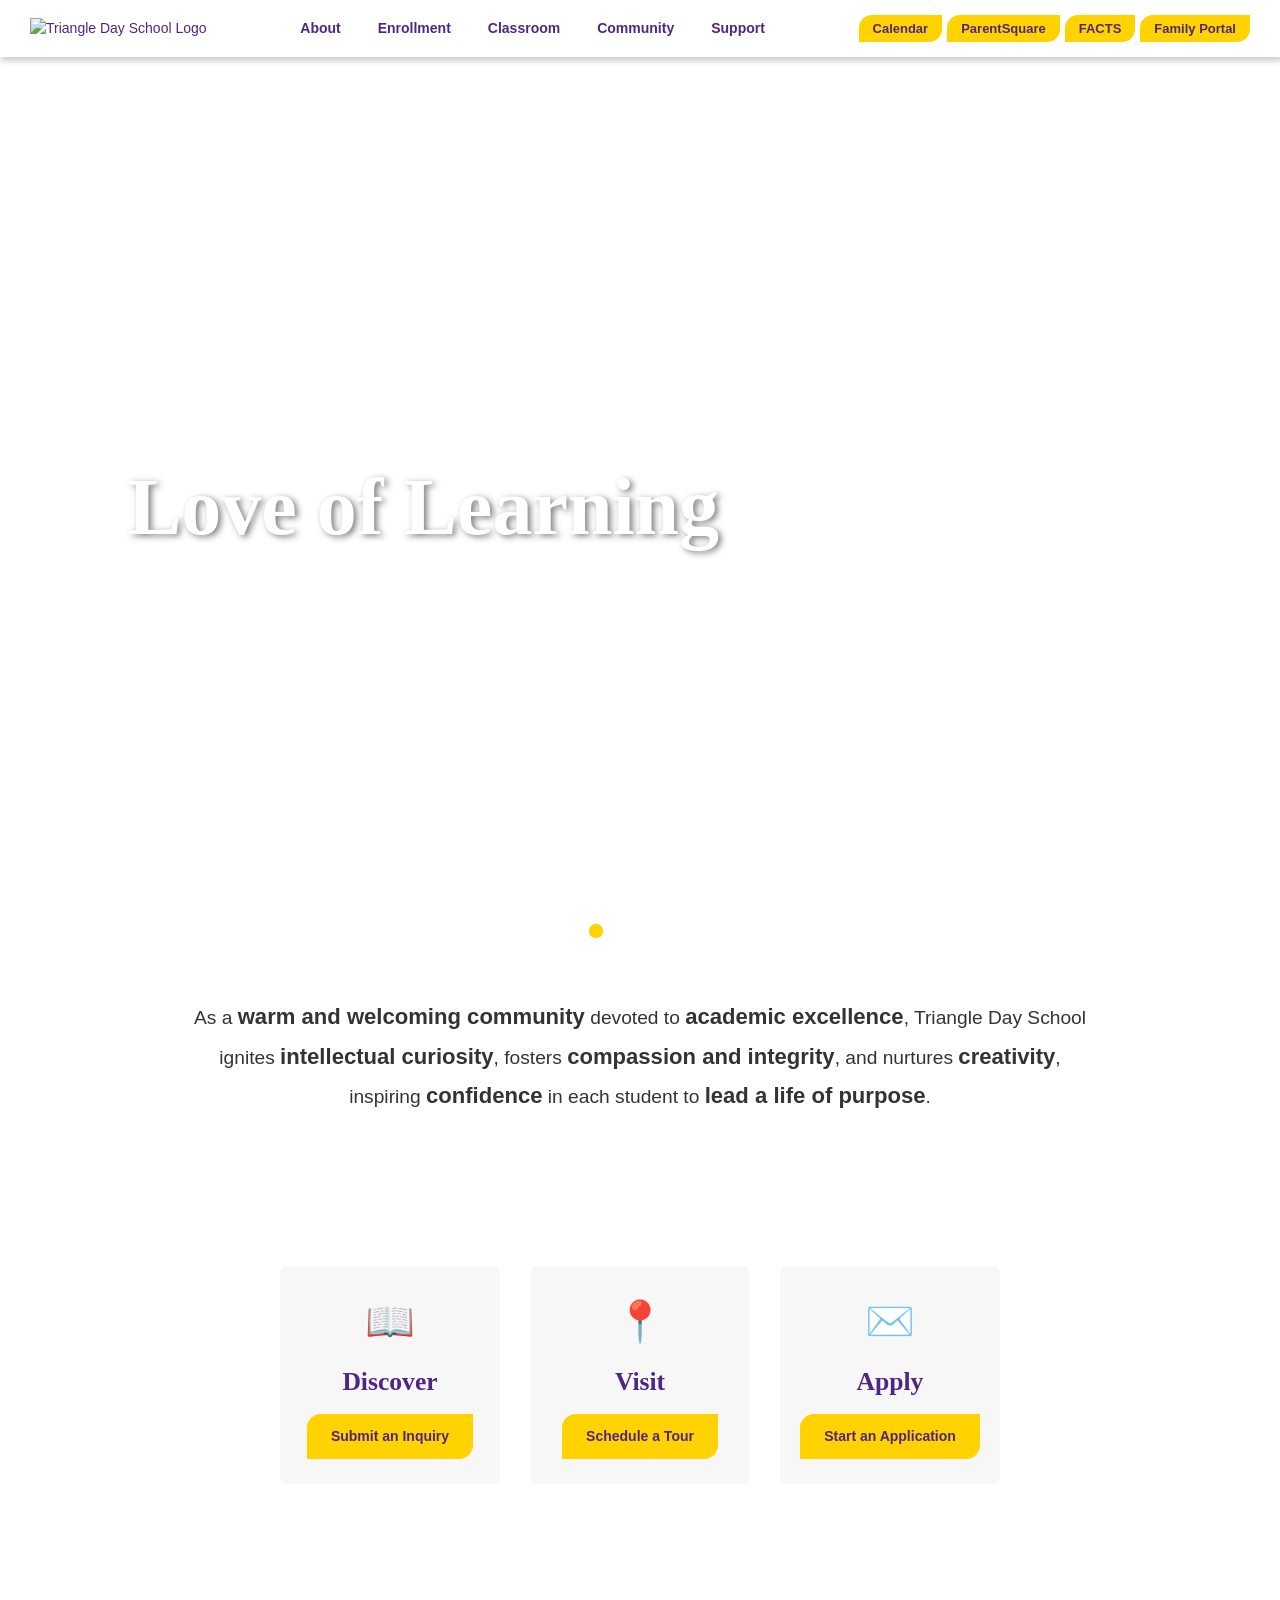
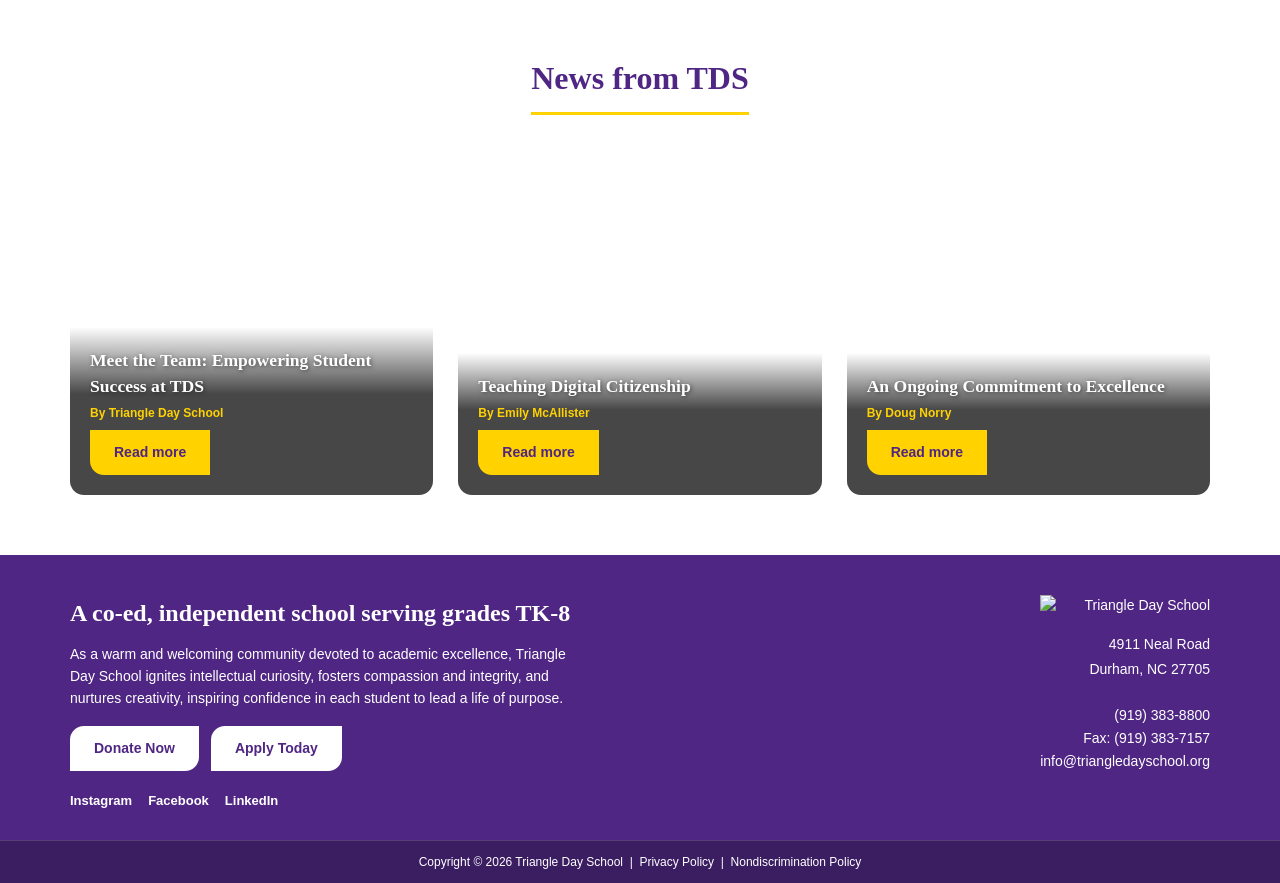
==== index.html @ 4ce9a3da "inital commit, refactored web-saved code into logical 3 file set" ====
<!DOCTYPE html>
<html lang="en-US">
<head>
  <meta charset="UTF-8" />
  <meta name="viewport" content="width=device-width, initial-scale=1" />
  <title>Exceptional Education in Durham, NC | Triangle Day School</title>
  <meta name="description" content="Nurturing curious minds at Triangle Day School in Durham, NC." />

  <!-- 3rd Party Styles (keep as-is) -->
  <link rel="stylesheet" href="https://triangledayschool.org/wp-content/themes/Avada/assets/css/style.min.css" />
  <link rel="stylesheet" href="https://assets.calendly.com/assets/external/widget.css" />
  <link rel="stylesheet" href="https://use.typekit.net/pop3awr.css" />

  <!-- Custom Styles -->
  <link rel="stylesheet" href="app.css" />
</head>
<body>

  <!-- ========== HEADER ========== -->
  <header id="tds-header-container" class="site-header">
    <div class="header-inner">

      <!-- Logo -->
      <div class="header-logo">
        <a href="/" aria-label="Triangle Day School Home">
          <img
            src="https://triangledayschool.org/wp-content/uploads/2023/09/TDS-Logo-LightBG-1.svg"
            alt="Triangle Day School Logo"
            class="logo-standard"
          />
        </a>
      </div>

      <!-- Desktop Navigation -->
      <nav class="main-nav" aria-label="Main Menu">
        <ul class="nav-list">
          <li class="nav-item has-dropdown">
            <a href="#">About</a>
            <ul class="dropdown">
              <li><a href="https://triangledayschool.org/about/">Welcome from the Head</a></li>
              <li><a href="https://triangledayschool.org/about/mission-and-history/">Mission &amp; History</a></li>
              <li><a href="https://triangledayschool.org/about/governance/">Governance</a></li>
              <li><a href="https://triangledayschool.org/about/diversity-equity-and-belonging/">Diversity, Equity &amp; Belonging</a></li>
              <li><a href="https://triangledayschool.org/about/tds-at-a-glance/">TDS at a Glance</a></li>
              <li><a href="https://triangledayschool.org/about/latest-news/">School News</a></li>
              <li><a href="https://triangledayschool.org/about/faculty-and-staff/">Faculty &amp; Staff</a></li>
              <li><a href="https://triangledayschool.org/about/employment/">Employment</a></li>
              <li><a href="https://triangledayschool.org/about/contact-us/">Contacts &amp; Hours</a></li>
              <li><a href="https://triangledayschool.org/about/calendar/">Calendar</a></li>
            </ul>
          </li>
          <li class="nav-item has-dropdown">
            <a href="#">Enrollment</a>
            <ul class="dropdown">
              <li><a href="https://triangledayschool.org/admissions/">Start Your Journey</a></li>
              <li><a href="https://triangledayschool.org/admissions/discover/">Discover TDS</a></li>
              <li><a href="https://triangledayschool.org/admissions/admissions-process/">Steps to Apply</a></li>
              <li><a href="https://triangledayschool.org/admissions/affording-tds/">Affording TDS</a></li>
              <li><a href="https://tds-nc.client.factsmgt.com/oa/index.cfm?memberid=15577" target="_blank" rel="noopener">Start an Application</a></li>
            </ul>
          </li>
          <li class="nav-item has-dropdown">
            <a href="#">Classroom</a>
            <ul class="dropdown">
              <li><a href="https://triangledayschool.org/academics/">Academics</a></li>
              <li><a href="https://triangledayschool.org/academics/lower-school/">Lower School</a></li>
              <li><a href="https://triangledayschool.org/academics/middle-school/">Middle School</a></li>
              <li><a href="https://triangledayschool.org/academics/technology/">Technology in the Classroom</a></li>
              <li><a href="https://triangledayschool.org/academics/differentiation/">Differentiation</a></li>
              <li><a href="https://triangledayschool.org/academics/counseling/">Social-Emotional Health</a></li>
              <li><a href="https://triangledayschool.org/academics/character-education/">Character Education</a></li>
              <li><a href="https://triangledayschool.org/community/community-service/">Service Learning</a></li>
            </ul>
          </li>
          <li class="nav-item has-dropdown">
            <a href="#">Community</a>
            <ul class="dropdown">
              <li><a href="https://triangledayschool.org/community/">The TDS Family</a></li>
              <li><a href="https://triangledayschool.org/community/after-school/">After-School &amp; Auxiliary Programs</a></li>
              <li><a href="https://triangledayschool.org/community/athletics/">Middle School Athletics</a></li>
              <li><a href="https://triangledayschool.org/community/student-leadership/">Student Leadership</a></li>
              <li><a href="https://triangledayschool.org/community/alumni/">Alumni</a></li>
              <li><a href="https://triangledayschool.org/community/summer/">Summer Programs</a></li>
            </ul>
          </li>
          <li class="nav-item has-dropdown">
            <a href="#">Support</a>
            <ul class="dropdown">
              <li><a href="https://triangledayschool.org/support/">Give Now</a></li>
              <li><a href="https://triangledayschool.org/support/annual-fund/">Annual Fund</a></li>
              <li><a href="https://triangledayschool.org/support/capital-campaign/">Excellence Moving Forward</a></li>
              <li><a href="https://triangledayschool.org/support/annual-auction/">TDS Auction</a></li>
            </ul>
          </li>
        </ul>
      </nav>

      <!-- Quicklinks Bar -->
      <nav class="quicklinks-nav" aria-label="Quicklinks">
        <ul class="quicklinks-list">
          <li><a href="https://triangledayschool.org/about/calendar/">Calendar</a></li>
          <li><a href="https://www.parentsquare.com/schools/14719/feeds" target="_blank" rel="noopener">ParentSquare</a></li>
          <li><a href="https://tds-nc.client.factsmgt.com/pwr/" target="_blank" rel="noopener">FACTS</a></li>
          <li><a href="https://triangledayschool.org/for-parents/">Family Portal</a></li>
        </ul>
      </nav>

      <!-- Mobile Menu Toggle -->
      <button class="mobile-menu-toggle" id="mobile-menu-toggle" aria-label="Open mobile menu" aria-expanded="false">
        <span class="hamburger-icon">&#9776;</span>
      </button>

    </div><!-- .header-inner -->

    <!-- Mobile Navigation Drawer -->
    <nav class="mobile-nav" id="mobile-nav" aria-label="Mobile Menu" hidden>
      <ul class="mobile-nav-list">
        <li><a href="https://triangledayschool.org/for-parents/">Family Portal</a></li>
        <li><a href="https://tds-nc.client.factsmgt.com/oa/index.cfm?memberid=15577" target="_blank" rel="noopener">Admissions Portal</a></li>
        <li class="mobile-has-dropdown">
          <button class="mobile-dropdown-toggle" aria-expanded="false">About</button>
          <ul class="mobile-dropdown" hidden>
            <li><a href="https://triangledayschool.org/about/">Welcome from the Head</a></li>
            <li><a href="https://triangledayschool.org/about/mission-and-history/">Mission &amp; History</a></li>
            <li><a href="https://triangledayschool.org/about/governance/">Governance</a></li>
            <li><a href="https://triangledayschool.org/about/faculty-and-staff/">Faculty &amp; Staff</a></li>
            <li><a href="https://triangledayschool.org/about/employment/">Employment</a></li>
            <li><a href="https://triangledayschool.org/about/contact-us/">Contacts &amp; Hours</a></li>
          </ul>
        </li>
        <li class="mobile-has-dropdown">
          <button class="mobile-dropdown-toggle" aria-expanded="false">Enrollment</button>
          <ul class="mobile-dropdown" hidden>
            <li><a href="https://triangledayschool.org/admissions/">Start Your Journey</a></li>
            <li><a href="https://triangledayschool.org/admissions/admissions-process/">Steps to Apply</a></li>
            <li><a href="https://triangledayschool.org/admissions/affording-tds/">Affording TDS</a></li>
          </ul>
        </li>
        <li class="mobile-has-dropdown">
          <button class="mobile-dropdown-toggle" aria-expanded="false">Classroom</button>
          <ul class="mobile-dropdown" hidden>
            <li><a href="https://triangledayschool.org/academics/">Academics</a></li>
            <li><a href="https://triangledayschool.org/academics/lower-school/">Lower School</a></li>
            <li><a href="https://triangledayschool.org/academics/middle-school/">Middle School</a></li>
          </ul>
        </li>
        <li class="mobile-has-dropdown">
          <button class="mobile-dropdown-toggle" aria-expanded="false">Community</button>
          <ul class="mobile-dropdown" hidden>
            <li><a href="https://triangledayschool.org/community/">The TDS Family</a></li>
            <li><a href="https://triangledayschool.org/community/athletics/">Athletics</a></li>
            <li><a href="https://triangledayschool.org/community/alumni/">Alumni</a></li>
          </ul>
        </li>
        <li class="mobile-has-dropdown">
          <button class="mobile-dropdown-toggle" aria-expanded="false">Support</button>
          <ul class="mobile-dropdown" hidden>
            <li><a href="https://triangledayschool.org/support/">Give Now</a></li>
            <li><a href="https://triangledayschool.org/support/annual-fund/">Annual Fund</a></li>
          </ul>
        </li>
      </ul>
    </nav>

  </header>

  <!-- ========== HERO SLIDER ========== -->
  <section class="hero-section" aria-label="Hero Slideshow">
    <div class="hero-slider" id="hero-slider">

      <div class="hero-slide active" data-bg="https://triangledayschool.org/wp-content/uploads/2023/10/Love-of-Learning-05.jpg">
        <div class="hero-slide-content">
          <h1 class="hero-heading">Love of Learning</h1>
        </div>
      </div>

      <div class="hero-slide" data-bg="https://triangledayschool.org/wp-content/uploads/2023/10/Confidence-to-Explore-02.jpg">
        <div class="hero-slide-content align-right">
          <h1 class="hero-heading">Confidence to Explore</h1>
        </div>
      </div>

      <div class="hero-slide" data-bg="https://triangledayschool.org/wp-content/uploads/2023/10/Outstanding-Faculty-01.jpg">
        <div class="hero-slide-content">
          <h1 class="hero-heading">Outstanding Faculty</h1>
        </div>
      </div>

      <div class="hero-slide" data-bg="https://triangledayschool.org/wp-content/uploads/2023/10/Welcoming-Community-01.jpg">
        <div class="hero-slide-content">
          <h1 class="hero-heading">Welcoming Community</h1>
        </div>
      </div>

      <div class="hero-slide" data-bg="https://triangledayschool.org/wp-content/uploads/2023/10/Be-Who-You-Are-04.jpg">
        <div class="hero-slide-content align-center">
          <h1 class="hero-heading">Be Who You Are</h1>
        </div>
      </div>

    </div><!-- .hero-slider -->

    <!-- Slider Dots -->
    <div class="hero-dots" role="tablist" aria-label="Slide navigation">
      <button class="hero-dot active" role="tab" aria-selected="true" aria-label="Slide 1"></button>
      <button class="hero-dot" role="tab" aria-selected="false" aria-label="Slide 2"></button>
      <button class="hero-dot" role="tab" aria-selected="false" aria-label="Slide 3"></button>
      <button class="hero-dot" role="tab" aria-selected="false" aria-label="Slide 4"></button>
      <button class="hero-dot" role="tab" aria-selected="false" aria-label="Slide 5"></button>
    </div>

  </section>

  <!-- ========== MISSION STATEMENT ========== -->
  <section class="mission-section">
    <div class="container">
      <p class="mission-text">
        As a <strong>warm and welcoming community</strong> devoted to
        <strong>academic excellence</strong>, Triangle Day School ignites
        <strong>intellectual curiosity</strong>, fosters
        <strong>compassion and integrity</strong>, and nurtures
        <strong>creativity</strong>, inspiring <strong>confidence</strong>
        in each student to <strong>lead a life of purpose</strong>.
      </p>
    </div>
  </section>

  <!-- ========== CTA SECTION (Discover / Visit / Apply) ========== -->
  <section class="cta-section" aria-label="Admissions calls to action">

    <!-- Parallax background layer -->
    <div class="cta-parallax-bg" aria-hidden="true"></div>

    <!-- Top triangle separator -->
    <div class="cta-triangle cta-triangle-top" aria-hidden="true">
      <svg xmlns="http://www.w3.org/2000/svg" viewBox="0 0 100 100" preserveAspectRatio="none" fill="#ffffff">
        <path d="M-1 -1 L50 99 L101 -1 Z"></path>
      </svg>
    </div>

    <!-- Cards -->
    <div class="container cta-grid">

      <div class="cta-card">
        <span class="cta-icon" aria-hidden="true">📖</span>
        <h2 class="cta-title">Discover</h2>
        <a class="btn btn-primary" href="https://tds-nc.client.renweb.com/oa/inquiry.cfm?memberid=15577"
           target="_blank" rel="noopener">Submit an Inquiry</a>
      </div>

      <div class="cta-card">
        <span class="cta-icon" aria-hidden="true">📍</span>
        <h2 class="cta-title">Visit</h2>
        <a class="btn btn-primary" href="https://calendly.com/triangledayschool"
           target="_blank" rel="noopener">Schedule a Tour</a>
      </div>

      <div class="cta-card">
        <span class="cta-icon" aria-hidden="true">✉️</span>
        <h2 class="cta-title">Apply</h2>
        <a class="btn btn-primary" href="https://tds-nc.client.renweb.com/oa/index.cfm?memberid=15577"
           target="_blank" rel="noopener">Start an Application</a>
      </div>

    </div>

    <!-- Bottom triangle separator -->
    <div class="cta-triangle cta-triangle-bottom" aria-hidden="true">
      <svg xmlns="http://www.w3.org/2000/svg" viewBox="0 0 100 100" preserveAspectRatio="none" fill="#ffffff">
        <path d="M0 100 L50 2 L100 100 Z"></path>
      </svg>
    </div>

  </section>

  <!-- ========== NEWS SECTION ========== -->
  <section class="news-section">
    <div class="container">
      <h2 class="section-title">News from TDS</h2>

      <div class="news-grid">

        <article class="news-card">
          <div
            class="news-card-bg"
            style="background-image: url('https://triangledayschool.org/wp-content/uploads/2024/02/TDS_2022_0532-1.jpg')"
            aria-hidden="true"
          ></div>
          <div class="news-card-body">
            <h3 class="news-card-title">
              <a href="https://triangledayschool.org/2024/02/meet-the-team-empowering-student-success-at-tds/">
                Meet the Team: Empowering Student Success at TDS
              </a>
            </h3>
            <p class="news-card-byline">By Triangle Day School</p>
            <p class="news-card-excerpt">
              Get to know the dedicated members of the TDS Student Success Team, who provide
              personalized support to help students thrive academically and personally.
            </p>
            <a class="btn btn-secondary" href="https://triangledayschool.org/2024/02/meet-the-team-empowering-student-success-at-tds/">
              Read more
            </a>
          </div>
        </article>

        <article class="news-card">
          <div
            class="news-card-bg"
            style="background-image: url('https://triangledayschool.org/wp-content/uploads/2023/11/navigating-digital-communication.jpg')"
            aria-hidden="true"
          ></div>
          <div class="news-card-body">
            <h3 class="news-card-title">
              <a href="https://triangledayschool.org/2023/11/teaching-digital-citizenship/">
                Teaching Digital Citizenship
              </a>
            </h3>
            <p class="news-card-byline">By Emily McAllister</p>
            <p class="news-card-excerpt">
              Explore strategies for helping middle schoolers navigate the challenges of digital
              communication, social media, and conflict resolution.
            </p>
            <a class="btn btn-secondary" href="https://triangledayschool.org/2023/11/teaching-digital-citizenship/">
              Read more
            </a>
          </div>
        </article>

        <article class="news-card">
          <div
            class="news-card-bg"
            style="background-image: url('https://triangledayschool.org/wp-content/uploads/2023/11/TDS_2022_0748-16x9-1.jpg')"
            aria-hidden="true"
          ></div>
          <div class="news-card-body">
            <h3 class="news-card-title">
              <a href="https://triangledayschool.org/2023/11/an-ongoing-commitment-to-excellence/">
                An Ongoing Commitment to Excellence
              </a>
            </h3>
            <p class="news-card-byline">By Doug Norry</p>
            <p class="news-card-excerpt">
              Explore how TDS continually enhances its educational excellence through a
              comprehensive five-year process.
            </p>
            <a class="btn btn-secondary" href="https://triangledayschool.org/2023/11/an-ongoing-commitment-to-excellence/">
              Read more
            </a>
          </div>
        </article>

      </div><!-- .news-grid -->
    </div>
  </section>

  <!-- ========== FOOTER ========== -->
  <footer class="site-footer" id="tds-footer">
    <div class="container footer-inner">

      <div class="footer-main">
        <h2 class="footer-tagline">A co-ed, independent school serving grades TK-8</h2>
        <p class="footer-description">
          As a warm and welcoming community devoted to academic excellence, Triangle Day School
          ignites intellectual curiosity, fosters compassion and integrity, and nurtures
          creativity, inspiring confidence in each student to lead a life of purpose.
        </p>
        <div class="footer-cta-buttons">
          <a class="btn btn-white" href="https://triangledayschool.kindful.com/" target="_blank" rel="noopener">Donate Now</a>
          <a class="btn btn-white" href="https://tds-nc.client.renweb.com/oa/?memberid=15577" target="_blank" rel="noopener">Apply Today</a>
        </div>
        <div class="footer-social">
          <a href="https://www.instagram.com/triangledayschool/" target="_blank" rel="noopener" aria-label="Instagram">Instagram</a>
          <a href="https://www.facebook.com/triangledayschool/" target="_blank" rel="noopener" aria-label="Facebook">Facebook</a>
          <a href="https://www.linkedin.com/school/triangledayschool/" target="_blank" rel="noopener" aria-label="LinkedIn">LinkedIn</a>
        </div>
      </div>

      <div class="footer-contact">
        <img
          src="https://triangledayschool.org/wp-content/uploads/2023/09/TDS-Logo-DarkBG.svg"
          alt="Triangle Day School"
          class="footer-logo"
        />
        <address>
          <a href="https://goo.gl/maps/Geh7jmyxov21vsZs5" target="_blank" rel="noopener">
            4911 Neal Road<br />Durham, NC 27705
          </a><br /><br />
          <a href="tel:+19193838800">(919) 383-8800</a><br />
          Fax: (919) 383-7157<br />
          <a href="mailto:info@triangledayschool.org">info@triangledayschool.org</a>
        </address>
      </div>

    </div><!-- .footer-inner -->

    <div class="footer-bottom">
      <div class="container">
        <p>
          Copyright &copy; 2026 Triangle Day School &nbsp;|&nbsp;
          <a href="https://triangledayschool.org/privacy/">Privacy Policy</a> &nbsp;|&nbsp;
          <a href="https://triangledayschool.org/nondiscrimination-policy/">Nondiscrimination Policy</a>
        </p>
      </div>
    </div>

  </footer>

  <!-- ========== SCRIPTS ========== -->
  <script src="https://assets.calendly.com/assets/external/widget.js" async></script>
  <script src="https://kit.fontawesome.com/56dbcd4996.js" crossorigin="anonymous" async></script>
  <script src="app.js"></script>

</body>
</html>
---- app.css ----
/* =============================================
   CSS VARIABLES — TDS Brand Colors & Fonts
   ============================================= */
:root {
  --color-purple:    #4f2683;
  --color-yellow:    #ffd200;
  --color-amber:     #e9a825;
  --color-white:     #ffffff;
  --color-light-bg:  #f6f6f6;
  --color-dark-text: #333333;

  --font-heading: 'Roboto Slab', Georgia, serif;
  --font-body:    'Open Sans', Arial, sans-serif;

  --max-width: 1200px;
  --transition: 0.3s ease;
}

/* =============================================
   RESET / BASE
   ============================================= */
*, *::before, *::after {
  box-sizing: border-box;
  margin: 0;
  padding: 0;
}

html { scroll-behavior: smooth; }

body {
  font-family: var(--font-body);
  font-size: 14px;
  line-height: 1.5;
  color: var(--color-dark-text);
  background-color: var(--color-white);
}

a {
  color: var(--color-purple);
  text-decoration: none;
  transition: color var(--transition);
}
a:hover { color: var(--color-yellow); }

img { max-width: 100%; height: auto; display: block; }

address { font-style: normal; }

/* =============================================
   UTILITY
   ============================================= */
.container {
  max-width: var(--max-width);
  margin: 0 auto;
  padding: 0 30px;
}

/* =============================================
   BUTTONS
   ============================================= */
.btn {
  display: inline-block;
  padding: 10px 22px;
  border-radius: 1em 0 1em 0;
  font-family: var(--font-body);
  font-weight: 600;
  font-size: 14px;
  cursor: pointer;
  transition: background-color var(--transition), color var(--transition);
  text-align: center;
}

.btn-primary {
  background-color: var(--color-yellow);
  color: var(--color-purple);
  border: 2px solid var(--color-yellow);
}
.btn-primary:hover {
  background-color: var(--color-purple);
  color: var(--color-white);
  border-color: var(--color-purple);
}

.btn-secondary {
  background-color: var(--color-yellow);
  color: var(--color-purple);
  border: 2px solid var(--color-yellow);
  border-radius: 0 0 0 1em;
}
.btn-secondary:hover {
  background-color: var(--color-purple);
  color: var(--color-white);
  border-color: var(--color-purple);
}

.btn-white {
  background-color: var(--color-white);
  color: var(--color-purple);
  border: 2px solid var(--color-white);
}
.btn-white:hover {
  background-color: var(--color-yellow);
  color: var(--color-purple);
  border-color: var(--color-yellow);
}

/* =============================================
   HEADER
   ============================================= */
.site-header {
  position: sticky;
  top: 0;
  z-index: 5000;
  background-color: var(--color-white);
  box-shadow: 2px 3px 6px 1px rgba(0, 0, 0, 0.2);
}

.header-inner {
  display: flex;
  align-items: center;
  justify-content: space-between;
  padding: 10px 30px;
  gap: 20px;
  flex-wrap: wrap;
}

/* Logo */
.header-logo a { display: inline-block; }
.header-logo img { max-width: 200px; }

/* Desktop Nav */
.main-nav { display: flex; }
.nav-list {
  display: flex;
  gap: 5px;
  list-style: none;
}

.nav-item > a {
  display: block;
  padding: 8px 16px;
  font-weight: 600;
  color: var(--color-purple);
  border-radius: 1em 0 1em 0;
  transition: background-color var(--transition), color var(--transition);
}
.nav-item > a:hover,
.nav-item:focus-within > a {
  background-color: var(--color-purple);
  color: var(--color-yellow);
}

/* Dropdown */
.nav-item { position: relative; }

.dropdown {
  display: none;
  position: absolute;
  top: 100%;
  left: 0;
  min-width: 220px;
  background-color: var(--color-purple);
  border-radius: 0 1em 1em 1em;
  box-shadow: 2px 3px 6px rgba(0,0,0,0.25);
  list-style: none;
  z-index: 100;
}

.nav-item:hover .dropdown,
.nav-item:focus-within .dropdown {
  display: block;
}

.dropdown li a {
  display: block;
  padding: 8px 18px;
  color: var(--color-white);
  font-size: 13px;
  transition: background-color var(--transition);
}
.dropdown li a:hover {
  background-color: rgba(0, 0, 0, 0.25);
  color: var(--color-yellow);
}
.dropdown li:last-child a {
  border-radius: 0 0 1em 1em;
}

/* Quicklinks */
.quicklinks-nav { display: flex; align-items: center; }
.quicklinks-list {
  display: flex;
  gap: 5px;
  list-style: none;
}
.quicklinks-list a {
  padding: 6px 14px;
  background-color: var(--color-yellow);
  color: var(--color-purple);
  font-weight: 600;
  font-size: 13px;
  border-radius: 1em 0 1em 0;
  transition: background-color var(--transition), color var(--transition);
}
.quicklinks-list a:hover {
  background-color: var(--color-purple);
  color: var(--color-yellow);
}

/* Mobile toggle */
.mobile-menu-toggle {
  display: none;
  background: none;
  border: none;
  cursor: pointer;
  font-size: 28px;
  color: var(--color-purple);
}

/* Mobile Nav Drawer */
.mobile-nav {
  background-color: var(--color-purple);
  padding: 10px 0 20px;
}
.mobile-nav-list { list-style: none; }
.mobile-nav-list > li {
  border-bottom: 1px solid rgba(255,255,255,0.15);
}
.mobile-nav-list > li > a,
.mobile-dropdown-toggle {
  display: block;
  padding: 14px 20px;
  color: var(--color-white);
  font-size: 16px;
  font-weight: 500;
  width: 100%;
  text-align: left;
  background: none;
  border: none;
  cursor: pointer;
  transition: color var(--transition);
}
.mobile-nav-list > li > a:hover,
.mobile-dropdown-toggle:hover {
  color: var(--color-yellow);
}
.mobile-dropdown { list-style: none; background: rgba(0,0,0,0.2); }
.mobile-dropdown a {
  display: block;
  padding: 10px 20px 10px 40px;
  color: var(--color-white);
  font-size: 14px;
}
.mobile-dropdown a:hover { color: var(--color-yellow); }

/* =============================================
   HERO SLIDER
   ============================================= */
.hero-section {
  position: relative;
  width: 100%;
  height: 100vh;
  overflow: hidden;
}

.hero-slider {
  width: 100%;
  height: 100%;
  position: relative;
}

.hero-slide {
  position: absolute;
  inset: 0;
  background-size: cover;
  background-position: center;
  opacity: 0;
  transition: opacity 0.8s ease;
  display: flex;
  align-items: center;
  padding: 0 10%;
}
.hero-slide.active { opacity: 1; }

.hero-slide-content {
  max-width: 700px;
}
.hero-slide-content.align-right { margin-left: auto; text-align: right; }
.hero-slide-content.align-center { margin: 0 auto; text-align: center; }

.hero-heading {
  font-family: var(--font-heading);
  font-size: clamp(2.5rem, 7vw, 5rem);
  font-weight: 700;
  color: var(--color-white);
  text-shadow: 3px 2px 6px rgba(0,0,0,0.5);
  line-height: 1.15;
}

/* Slider Dots */
.hero-dots {
  position: absolute;
  bottom: 20px;
  left: 50%;
  transform: translateX(-50%);
  display: flex;
  gap: 10px;
  z-index: 10;
}

.hero-dot {
  width: 12px;
  height: 12px;
  border-radius: 50%;
  background-color: rgba(255, 255, 255, 0.5);
  border: none;
  cursor: pointer;
  transition: background-color var(--transition), transform var(--transition);
}
.hero-dot.active,
.hero-dot:hover {
  background-color: var(--color-yellow);
  transform: scale(1.2);
}

/* =============================================
   MISSION SECTION
   ============================================= */
.mission-section {
  padding: 40px 0;
  background-color: var(--color-white);
}

.mission-text {
  font-size: clamp(1rem, 1.5vw, 1.2rem);
  line-height: 1.8;
  text-align: center;
  color: var(--color-dark-text);
  max-width: 900px;
  margin: 0 auto;
}

.mission-text strong { font-size: 1.15em; }

/* =============================================
   CTA SECTION — Parallax + Triangle Separators
   ============================================= */
.cta-section {
  position: relative;
  overflow: hidden;
  padding: 0;           /* triangles handle spacing */
}

/* Parallax background */
.cta-parallax-bg {
  position: absolute;
  inset: -30%;          /* oversized so parallax has room to move */
  background-image: url('https://triangledayschool.org/wp-content/uploads/2023/03/2022TDSSchoolPhoto-02-Web.jpg');
  background-size: cover;
  background-position: center 40%;
  will-change: transform;
  z-index: 0;
}

/* Triangle separators */
.cta-triangle {
  position: relative;
  z-index: 2;
  line-height: 0;
}

.cta-triangle svg {
  display: block;
  width: 100%;
  height: 100px;
}

/* Cards wrapper — sits above parallax bg */
.cta-grid {
  position: relative;
  z-index: 1;
  display: flex;
  justify-content: center;
  gap: 30px;
  flex-wrap: wrap;
  padding: 10px 30px 20px;
}

.cta-card {
  background-color: rgba(246, 246, 246, 0.88);
  padding: 25px 20px;
  border-radius: 0.5em;
  text-align: center;
  min-width: 180px;
  max-width: 220px;
  flex: 1;
  display: flex;
  flex-direction: column;
  align-items: center;
  gap: 12px;
  transition: transform var(--transition), box-shadow var(--transition);
}

.cta-card:hover {
  transform: translateY(-6px);
  box-shadow: 0 8px 20px rgba(0,0,0,0.25);
}

.cta-icon { font-size: 2.5rem; }

.cta-title {
  font-family: var(--font-heading);
  font-size: 1.6rem;
  color: var(--color-purple);
}

/* =============================================
   NEWS SECTION
   ============================================= */
.news-section {
  padding: 50px 0 60px;
  background-color: var(--color-white);
}

.section-title {
  font-family: var(--font-heading);
  font-size: 2rem;
  color: var(--color-purple);
  text-align: center;
  margin-bottom: 30px;
  padding-bottom: 10px;
  border-bottom: 3px solid var(--color-yellow);
  display: inline-block;
}

.news-section .container { text-align: center; }

.news-grid {
  display: grid;
  grid-template-columns: repeat(3, 1fr);
  gap: 25px;
  margin-top: 30px;
  text-align: left;
}

.news-card {
  border-radius: 1em;
  overflow: hidden;
  position: relative;
  min-height: 320px;
  display: flex;
  flex-direction: column;
  justify-content: flex-end;
  transition: transform var(--transition), box-shadow var(--transition);
}
.news-card:hover {
  transform: translateY(-4px);
  box-shadow: 0 8px 24px rgba(0,0,0,0.2);
}

.news-card-bg {
  position: absolute;
  inset: 0;
  background-size: cover;
  background-position: center;
  transition: transform 0.4s ease;
}
.news-card:hover .news-card-bg { transform: scale(1.05); }

.news-card-body {
  position: relative;
  z-index: 1;
  padding: 20px;
  background: linear-gradient(to top, rgba(51,51,51,0.9) 60%, transparent);
}

.news-card-title {
  font-family: var(--font-heading);
  font-size: 1.1rem;
  margin-bottom: 4px;
}
.news-card-title a {
  color: var(--color-white);
  text-shadow: 1px 1px 4px rgba(0,0,0,0.5);
}
.news-card-title a:hover { color: var(--color-yellow); }

.news-card-byline {
  font-size: 12px;
  font-weight: 600;
  color: var(--color-yellow);
  margin-bottom: 8px;
}

.news-card-excerpt {
  font-size: 13px;
  color: var(--color-white);
  margin-bottom: 14px;
  display: none; /* shown on hover via JS */
}
.news-card:hover .news-card-excerpt { display: block; }

/* =============================================
   FOOTER
   ============================================= */
.site-footer {
  background-color: var(--color-purple);
  color: var(--color-white);
  padding: 40px 0 0;
}

.footer-inner {
  display: flex;
  justify-content: space-between;
  gap: 40px;
  flex-wrap: wrap;
  padding-bottom: 30px;
}

.footer-tagline {
  font-family: var(--font-heading);
  font-size: 1.5rem;
  color: var(--color-white);
  margin-bottom: 12px;
}

.footer-description {
  font-size: 14px;
  line-height: 1.6;
  color: var(--color-white);
  max-width: 520px;
  margin-bottom: 16px;
}

.footer-cta-buttons {
  display: flex;
  gap: 12px;
  flex-wrap: wrap;
  margin-bottom: 20px;
}

.footer-social {
  display: flex;
  gap: 16px;
}
.footer-social a {
  color: var(--color-white);
  font-size: 13px;
  font-weight: 600;
}
.footer-social a:hover { color: var(--color-yellow); }

.footer-contact { text-align: right; }

.footer-logo {
  max-width: 200px;
  margin-left: auto;
  margin-bottom: 16px;
}

.footer-contact address a {
  color: var(--color-white);
  line-height: 1.8;
}
.footer-contact address a:hover { color: var(--color-yellow); }

.footer-bottom {
  background-color: rgba(0, 0, 0, 0.25);
  padding: 12px 0;
  border-top: 1px solid rgba(255,255,255,0.15);
}
.footer-bottom p {
  font-size: 12px;
  color: var(--color-white);
  text-align: center;
}
.footer-bottom a {
  color: var(--color-white);
}
.footer-bottom a:hover { color: var(--color-yellow); }

/* =============================================
   RESPONSIVE
   ============================================= */
@media (max-width: 1000px) {
  .news-grid { grid-template-columns: repeat(2, 1fr); }
  .header-logo img { max-width: 150px; }
}

@media (max-width: 850px) {
  /* Header */
  .main-nav,
  .quicklinks-nav { display: none; }

  .mobile-menu-toggle { display: block; }

  .header-inner {
    flex-wrap: nowrap;
    justify-content: space-between;
  }

  /* Hero */
  .hero-heading { font-size: clamp(2rem, 8vw, 3.5rem); }

  /* CTA */
  .cta-section { background-attachment: scroll; }
  .cta-grid { flex-direction: column; align-items: center; }
  .cta-card { max-width: 300px; width: 100%; }

  /* News */
  .news-grid { grid-template-columns: 1fr; }

  /* Footer */
  .footer-inner { flex-direction: column; }
  .footer-contact { text-align: left; }
  .footer-logo { margin-left: 0; }
}

@media (max-width: 480px) {
  .mission-section { padding: 25px 0; }
  .container { padding: 0 16px; }
}
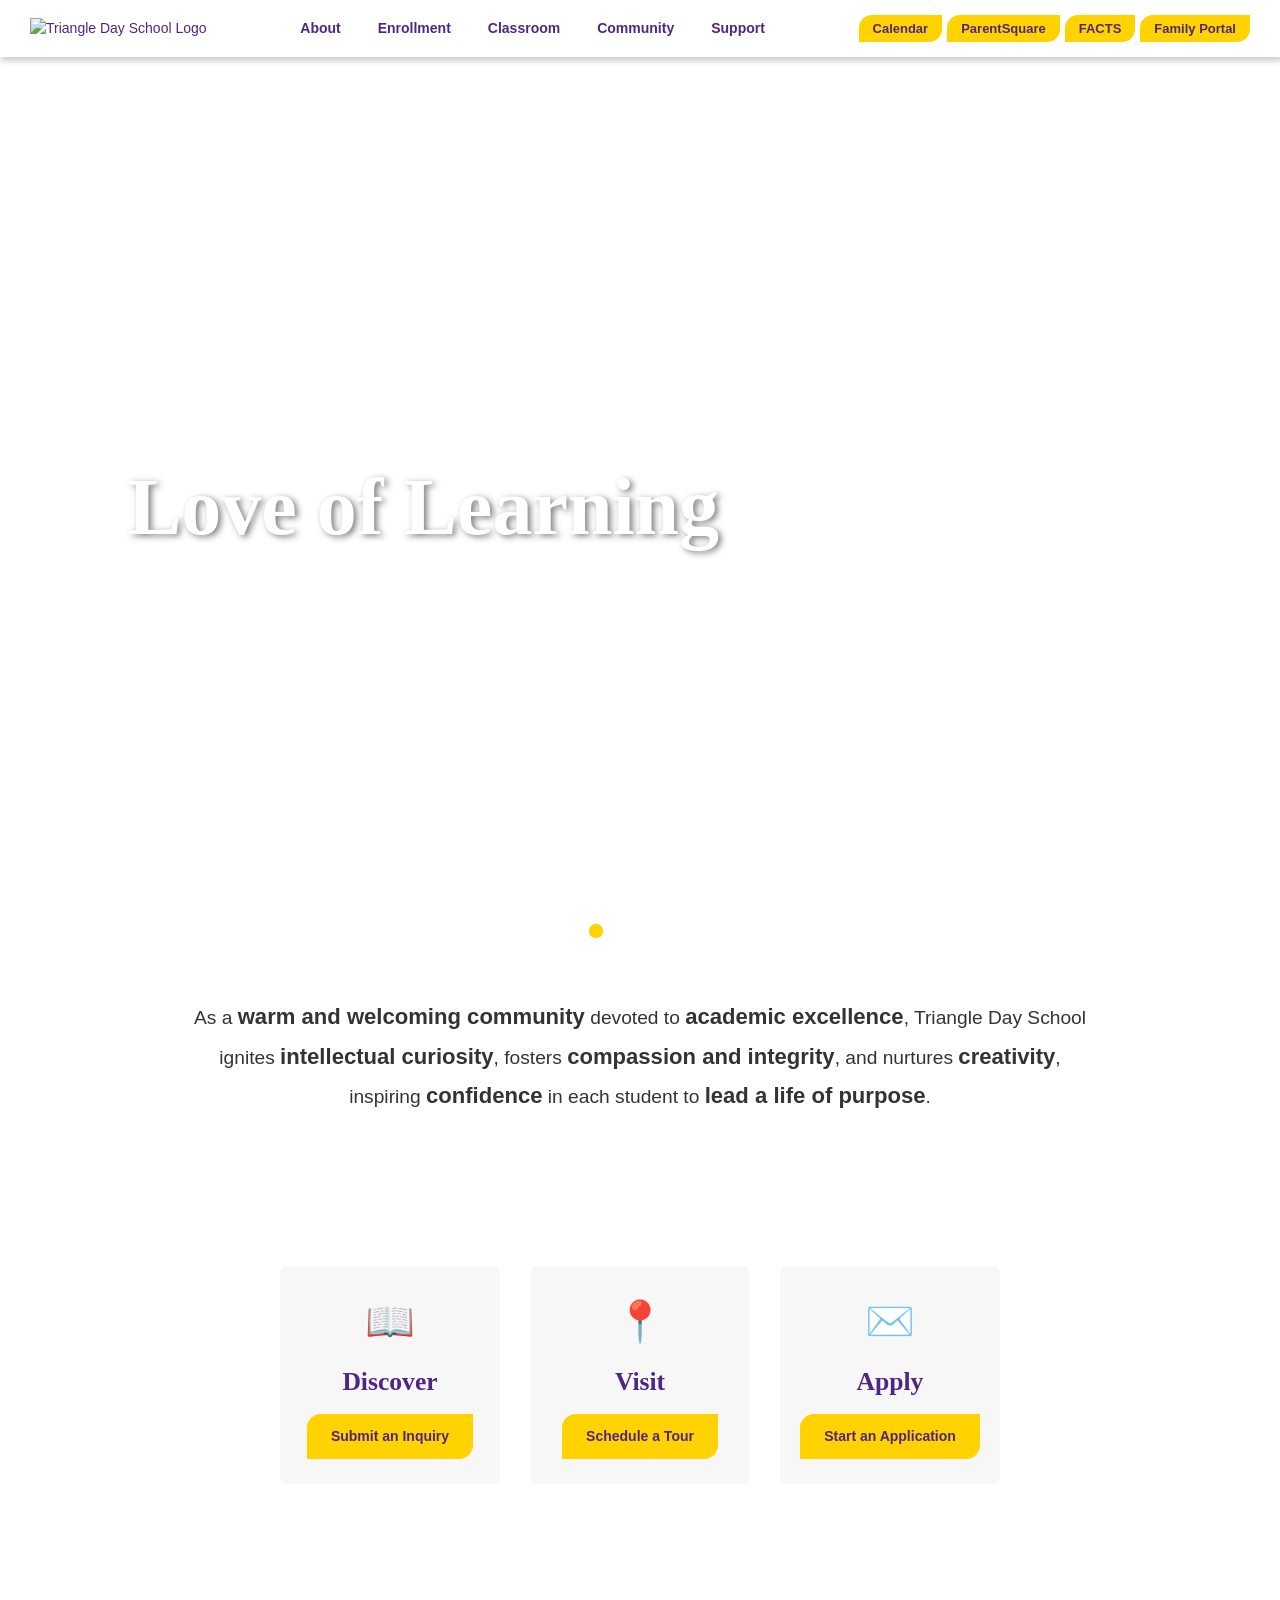
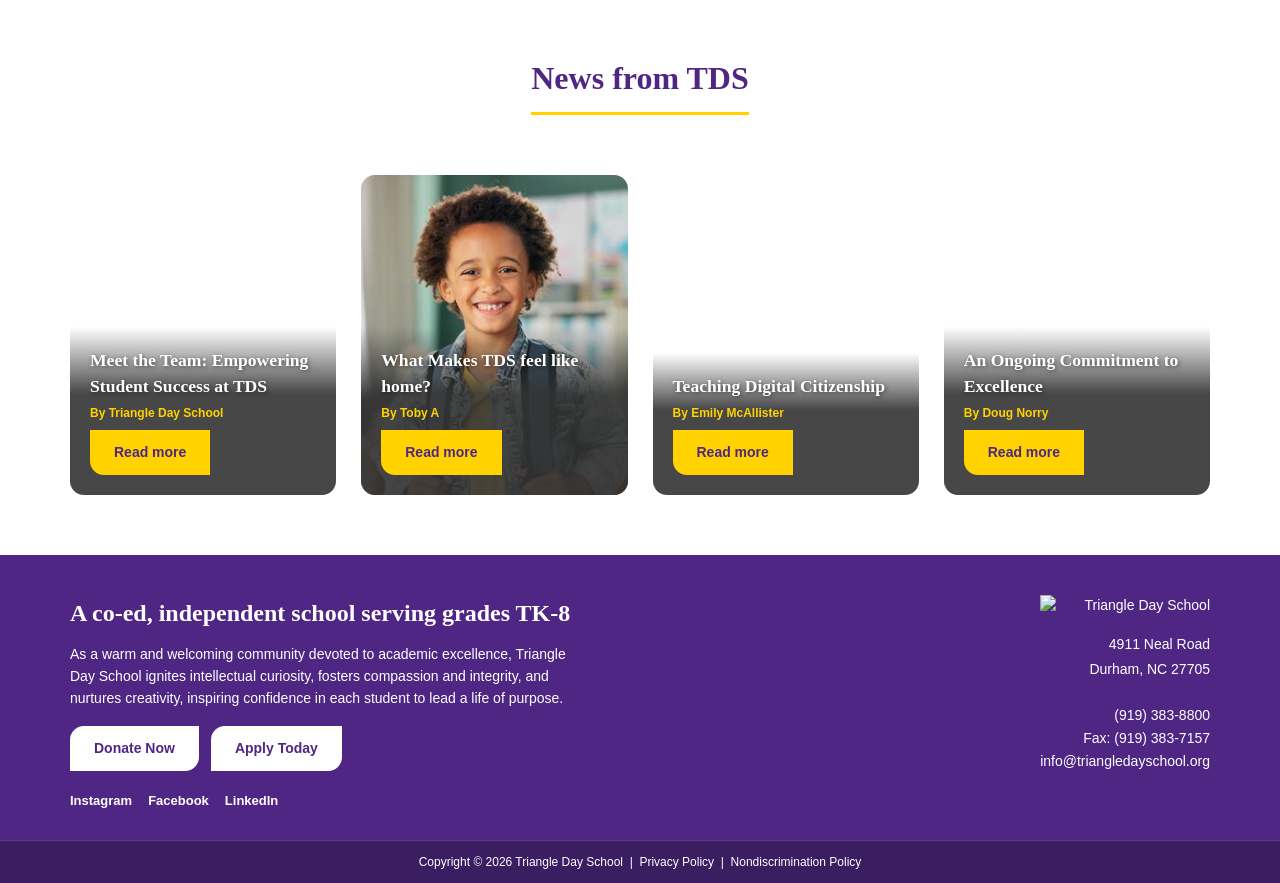
==== commit 05779e29: "created tobey story, now home page has card in the news section highlighting a childs interests and " ====
--- a/index.html
+++ b/index.html
@@ -306,6 +306,29 @@
         <article class="news-card">
           <div
             class="news-card-bg"
+            style="background-image: url('./imgs/kid2.jpg')"
+            aria-hidden="true"
+          ></div>
+          <div class="news-card-body">
+            <h3 class="news-card-title">
+              <a href="https://triangledayschool.org/2023/11/teaching-digital-citizenship/">
+                What Makes TDS feel like home?
+              </a>
+            </h3>
+            <p class="news-card-byline">By Toby A</p>
+            <p class="news-card-excerpt">
+             "All the teachers know my name. Even the older kids say hi to me in the hallway."
+            </p>
+            <a class="btn btn-secondary" href="tobeyStory.html">
+              Read more
+            </a>
+          </div>
+        </article>
+
+        
+          <article class="news-card">
+          <div
+            class="news-card-bg"
             style="background-image: url('https://triangledayschool.org/wp-content/uploads/2023/11/navigating-digital-communication.jpg')"
             aria-hidden="true"
           ></div>
@@ -325,6 +348,7 @@
             </a>
           </div>
         </article>
+
 
         <article class="news-card">
           <div
--- a/app.css
+++ b/app.css
@@ -437,7 +437,7 @@
 
 .news-grid {
   display: grid;
-  grid-template-columns: repeat(3, 1fr);
+  grid-template-columns: repeat(4, 1fr);
   gap: 25px;
   margin-top: 30px;
   text-align: left;
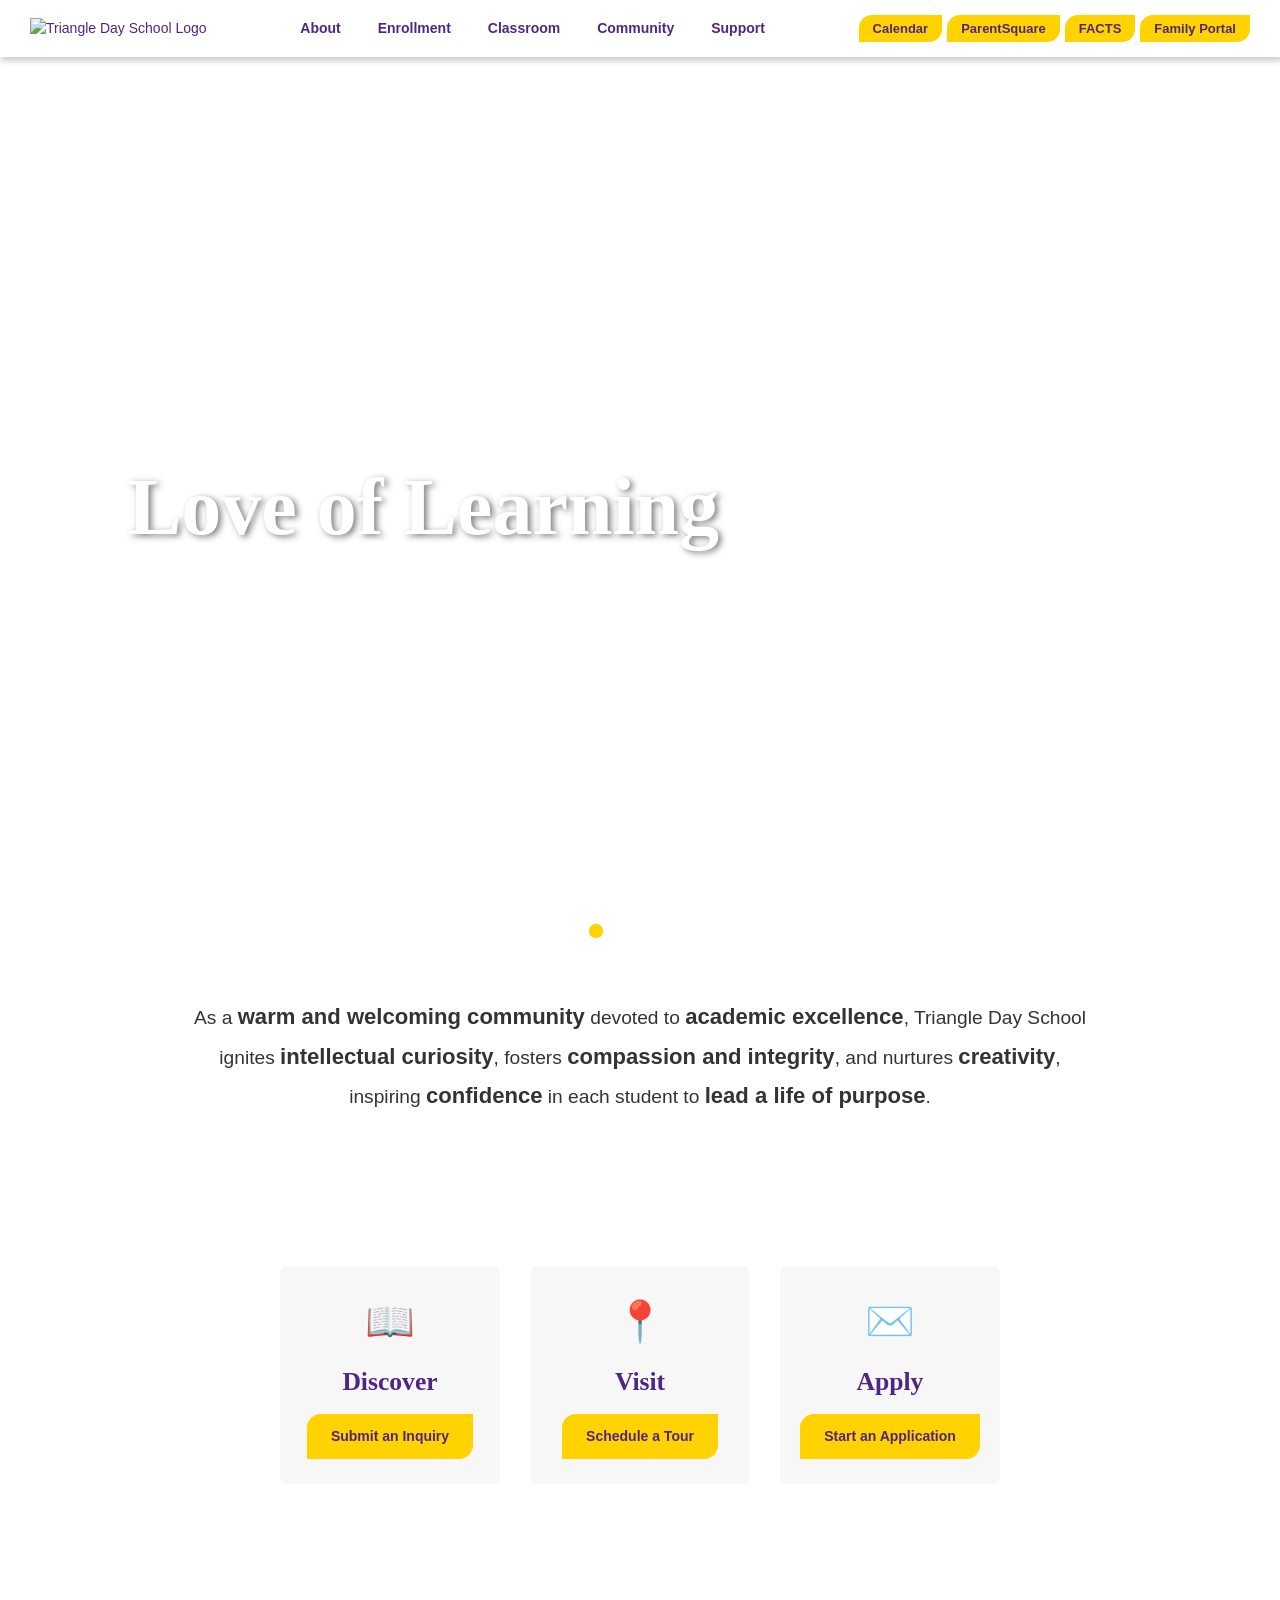
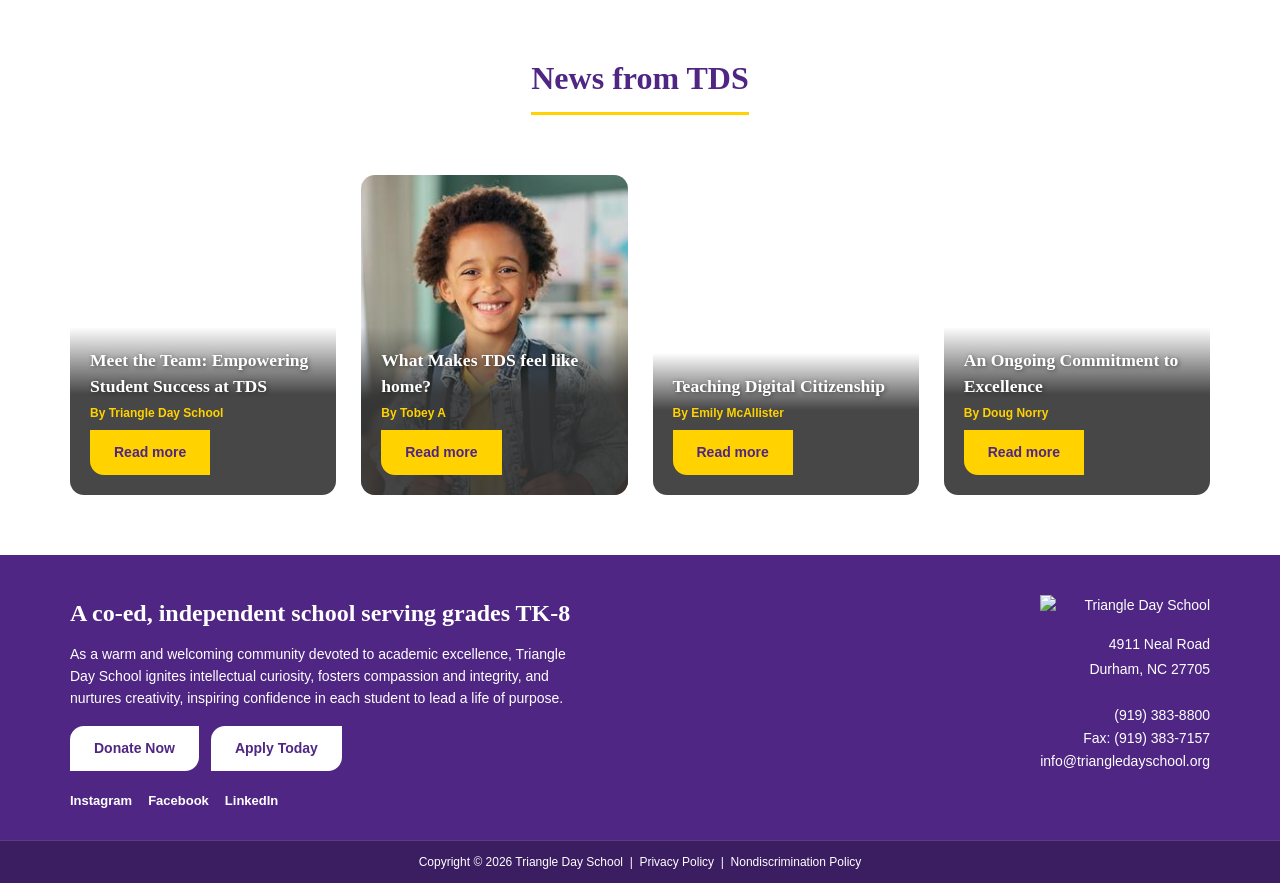
==== commit 55759028: "correct name mismatch" ====
--- a/index.html
+++ b/index.html
@@ -311,11 +311,11 @@
           ></div>
           <div class="news-card-body">
             <h3 class="news-card-title">
-              <a href="https://triangledayschool.org/2023/11/teaching-digital-citizenship/">
+              <a href="tobeyStory.html">
                 What Makes TDS feel like home?
               </a>
             </h3>
-            <p class="news-card-byline">By Toby A</p>
+            <p class="news-card-byline">By Tobey A</p>
             <p class="news-card-excerpt">
              "All the teachers know my name. Even the older kids say hi to me in the hallway."
             </p>
